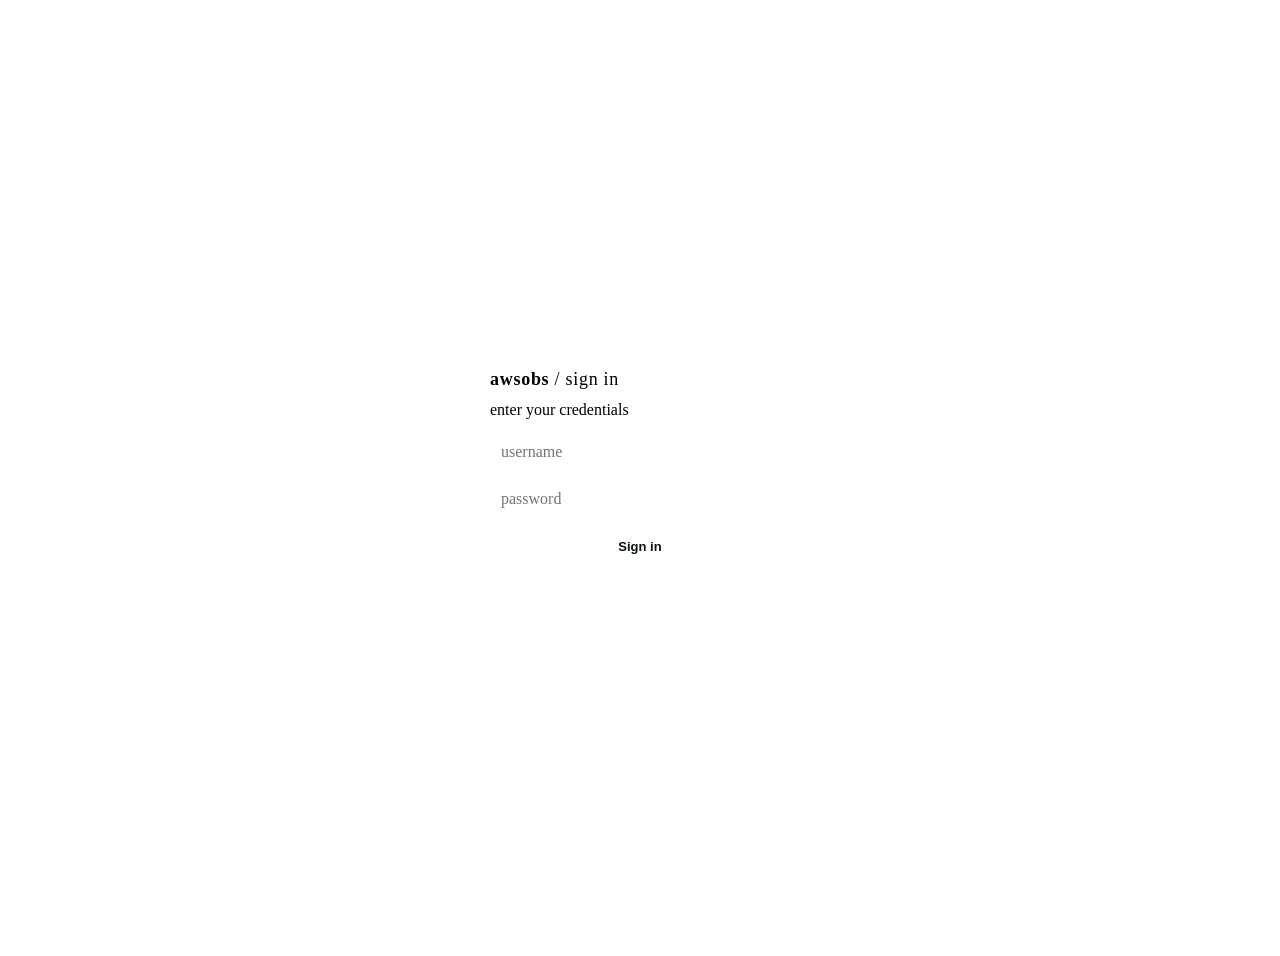
==== web/login.html @ 1162658b "feat: implement user authentication with session management and password change functionality" ====
<!doctype html>
<html lang="en">
<head>
<meta charset="utf-8">
<meta name="viewport" content="width=device-width, initial-scale=1">
<title>awsobs — sign in</title>
<link rel="stylesheet" href="/styles.css">
<style>
  body { overflow: auto; }
  .login-wrap { min-height: 100vh; display: flex; align-items: center; justify-content: center; padding: 20px; }
  .login-card { background: var(--panel); border: 1px solid var(--line); border-radius: 12px;
    padding: 28px 26px; width: 300px; display: flex; flex-direction: column; gap: 11px; }
  .login-card[hidden] { display: none; }   /* [hidden] is overridden by display:flex without this */
  .login-card h1 { margin: 0; font-size: 18px; letter-spacing: .04em; }
  .login-card h1 span { color: var(--muted); font-weight: 400; }
  .login-card .sub { color: var(--muted); font: 12px var(--mono); margin-bottom: 4px; }
  .login-card input { background: var(--panel-2); border: 1px solid var(--line); color: var(--text);
    border-radius: 7px; padding: 9px 11px; font: 13px var(--sans); }
  .login-card input:focus { outline: 1px solid var(--accent); }
  .login-card button { background: var(--accent); color: #08120f; border: 0; border-radius: 7px;
    padding: 9px; font-weight: 600; cursor: pointer; font-size: 13px; margin-top: 2px; }
  .login-card button:hover { opacity: .92; }
  .login-card .err { color: var(--bad); font: 11px var(--mono); min-height: 14px; }
</style>
</head>
<body>
<div class="login-wrap">
  <form id="loginForm" class="login-card" hidden>
    <h1>awsobs <span>/ sign in</span></h1>
    <div class="sub">enter your credentials</div>
    <input id="u" placeholder="username" autocomplete="username" autofocus>
    <input id="p" type="password" placeholder="password" autocomplete="current-password">
    <button type="submit">Sign in</button>
    <div class="err" id="loginErr"></div>
  </form>

  <form id="changeForm" class="login-card" hidden>
    <h1>awsobs <span>/ new password</span></h1>
    <div class="sub" id="changeSub">set a new password to continue</div>
    <input id="np" type="password" placeholder="new password" autocomplete="new-password">
    <input id="np2" type="password" placeholder="confirm new password" autocomplete="new-password">
    <button type="submit">Set password</button>
    <div class="err" id="changeErr"></div>
  </form>
</div>

<script>
"use strict";
const $ = id => document.getElementById(id);
const loginForm = $("loginForm"), changeForm = $("changeForm");
function show(which) {
  loginForm.hidden = which !== "login";
  changeForm.hidden = which !== "change";
  const first = which === "login" ? $("u") : $("np");
  if (first) first.focus();
}

async function init() {
  let me = {};
  try { me = await fetch("/api/me").then(r => r.json()); } catch {}
  if (me.enabled === false) { location.replace("/"); return; }        // auth off
  const wantChange = new URLSearchParams(location.search).has("change");
  if (me.authenticated) {
    if (me.must_change) { $("changeSub").textContent = "your account uses a default password — set a new one to continue"; show("change"); }
    else if (wantChange) show("change");
    else location.replace("/");
  } else {
    show("login");
  }
}

loginForm.addEventListener("submit", async e => {
  e.preventDefault();
  $("loginErr").textContent = "";
  let d = {};
  try {
    const r = await fetch("/api/login", { method: "POST", headers: { "Content-Type": "application/json" },
      body: JSON.stringify({ username: $("u").value, password: $("p").value }) });
    d = await r.json().catch(() => ({}));
    if (!r.ok || !d.ok) { $("loginErr").textContent = "invalid username or password"; return; }
  } catch { $("loginErr").textContent = "network error"; return; }
  if (d.must_change) { $("changeSub").textContent = "your account uses a default password — set a new one to continue"; show("change"); }
  else location.replace("/");
});

changeForm.addEventListener("submit", async e => {
  e.preventDefault();
  $("changeErr").textContent = "";
  const np = $("np").value, np2 = $("np2").value;
  if (np.length < 6) { $("changeErr").textContent = "password must be at least 6 characters"; return; }
  if (np !== np2) { $("changeErr").textContent = "passwords do not match"; return; }
  try {
    const r = await fetch("/api/change-password", { method: "POST", headers: { "Content-Type": "application/json" },
      body: JSON.stringify({ new_password: np }) });
    const d = await r.json().catch(() => ({}));
    if (!r.ok || !d.ok) { $("changeErr").textContent = (d && d.error) || "could not change password"; return; }
  } catch { $("changeErr").textContent = "network error"; return; }
  location.replace("/");
});

init();
</script>
</body>
</html>
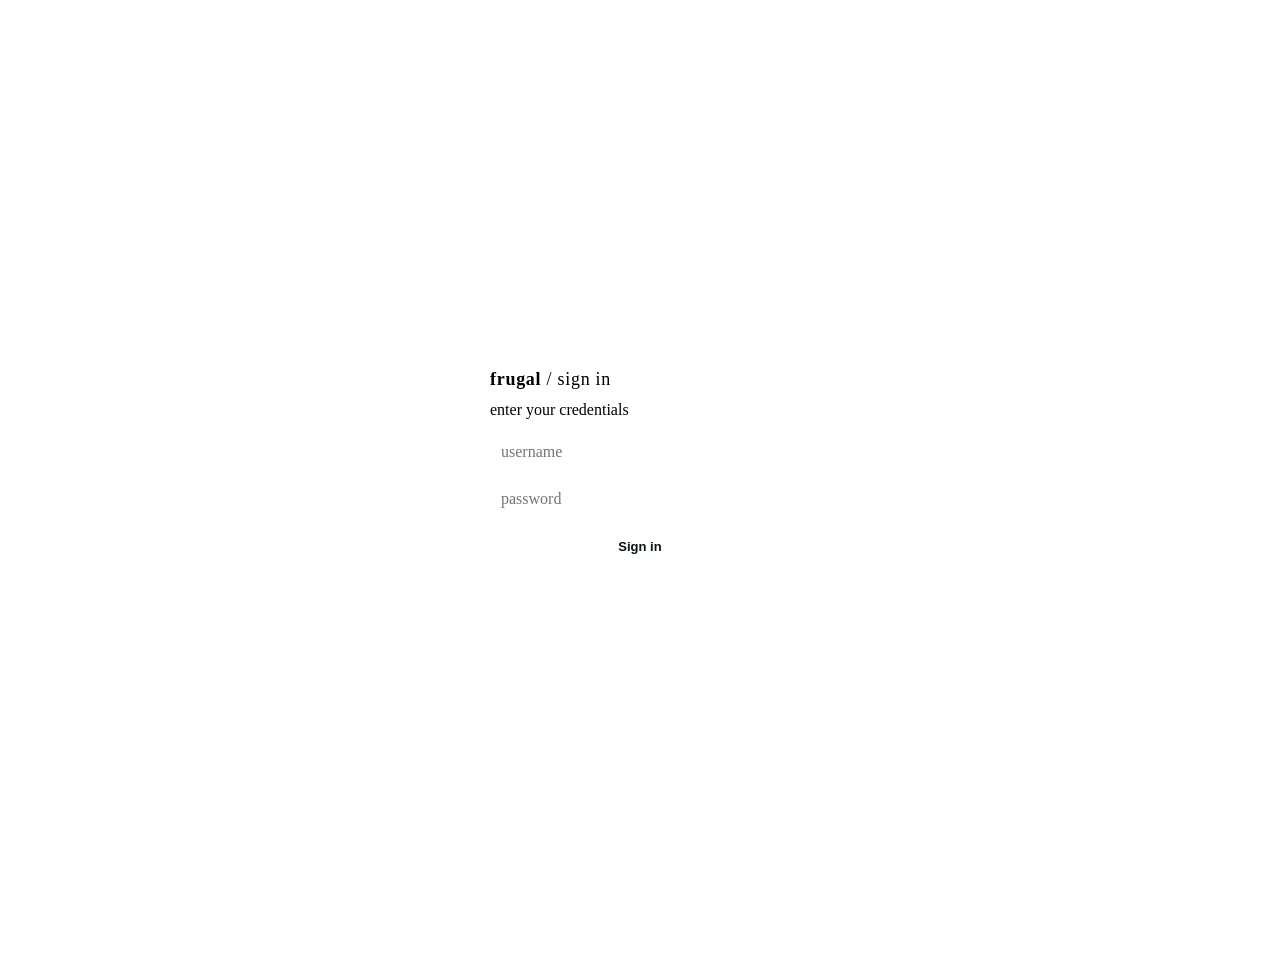
==== commit 7b0d2b66: "refactor: rename awsobs → frugal Rebrand the project from awsobs to frugal — the name reflects the t" ====
--- a/web/login.html
+++ b/web/login.html
@@ -3,7 +3,7 @@
 <head>
 <meta charset="utf-8">
 <meta name="viewport" content="width=device-width, initial-scale=1">
-<title>awsobs — sign in</title>
+<title>frugal — sign in</title>
 <link rel="stylesheet" href="/styles.css">
 <style>
   body { overflow: auto; }
@@ -26,7 +26,7 @@
 <body>
 <div class="login-wrap">
   <form id="loginForm" class="login-card" hidden>
-    <h1>awsobs <span>/ sign in</span></h1>
+    <h1>frugal <span>/ sign in</span></h1>
     <div class="sub">enter your credentials</div>
     <input id="u" placeholder="username" autocomplete="username" autofocus>
     <input id="p" type="password" placeholder="password" autocomplete="current-password">
@@ -35,7 +35,7 @@
   </form>
 
   <form id="changeForm" class="login-card" hidden>
-    <h1>awsobs <span>/ new password</span></h1>
+    <h1>frugal <span>/ new password</span></h1>
     <div class="sub" id="changeSub">set a new password to continue</div>
     <input id="np" type="password" placeholder="new password" autocomplete="new-password">
     <input id="np2" type="password" placeholder="confirm new password" autocomplete="new-password">
